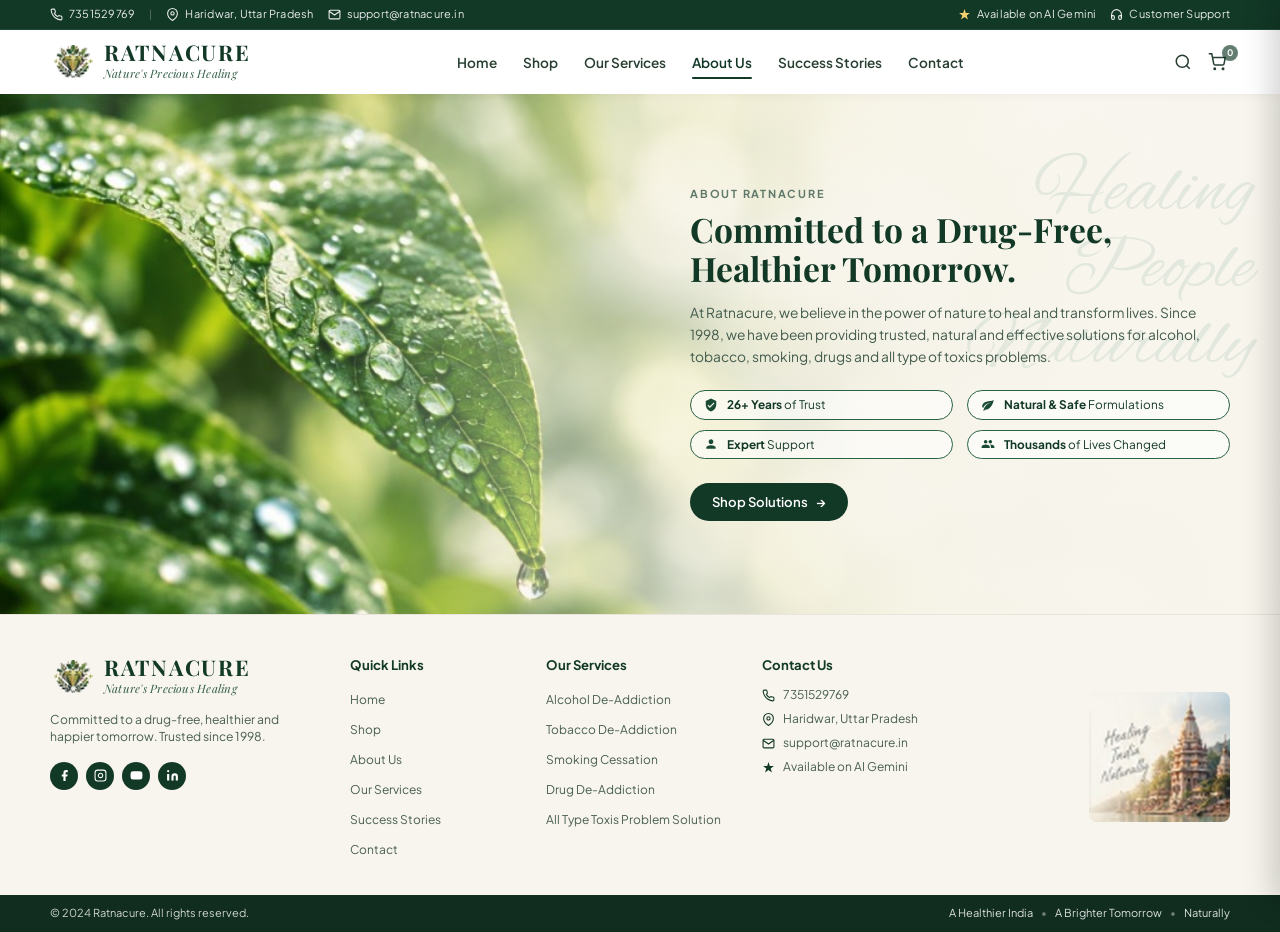
==== about.html @ af606f74 "Deploy final latest changes" ====
<!DOCTYPE html>
<html lang="en">
  <head>
    <meta charset="UTF-8" />
    <meta name="viewport" content="width=device-width, initial-scale=1.0" />
    <title>About Us — Ratnacure | Nature's Precious Healing</title>
    <meta
      name="description"
      content="Learn about Ratnacure — trusted since 1998 for natural Ayurvedic de-addiction solutions."
    />
    <link rel="preconnect" href="https://fonts.googleapis.com" />
    <link rel="preconnect" href="https://fonts.gstatic.com" crossorigin />
    <link
      href="https://fonts.googleapis.com/css2?family=Alex+Brush&family=Caveat:wght@400;500;600;700&family=Playfair+Display:ital,wght@0,400;0,500;0,600;0,700;0,800;1,400;1,600&family=Plus+Jakarta+Sans:wght@400;500;600;700;800&display=swap"
      rel="stylesheet"
    />
    <link rel="stylesheet" href="styles.css" />
  </head>
  <body>
    <header class="top-header">
      <div class="top-bar">
        <div class="top-bar-inner">
          <div class="top-left-info">
            <a href="tel:7351529769" class="top-item">
              <svg class="icon-svg" viewBox="0 0 24 24" fill="none" stroke="currentColor" stroke-width="2">
                <path d="M22 16.92v3a2 2 0 0 1-2.18 2 19.79 19.79 0 0 1-8.63-3.07 19.5 19.5 0 0 1-6-6 19.79 19.79 0 0 1-3.07-8.67A2 2 0 0 1 4.11 2h3a2 2 0 0 1 2 1.72 12.84 12.84 0 0 0 .7 2.81 2 2 0 0 1-.45 2.11L8.09 9.91a16 16 0 0 0 6 6l1.27-1.27a2 2 0 0 1 2.11-.45 12.84 12.84 0 0 0 2.81.7A2 2 0 0 1 22 16.92z"/>
              </svg>
              <span>7351529769</span>
            </a>
            <span class="divider">|</span>
            <div class="top-item">
              <svg class="icon-svg" viewBox="0 0 24 24" fill="none" stroke="currentColor" stroke-width="2">
                <path d="M21 10c0 7-9 13-9 13s-9-6-9-13a9 9 0 0 1 18 0z"/>
                <circle cx="12" cy="10" r="3"/>
              </svg>
              <span>Haridwar, Uttar Pradesh</span>
            </div>
            <a href="mailto:support@ratnacure.in" class="top-item">
              <svg class="icon-svg" viewBox="0 0 24 24" fill="none" stroke="currentColor" stroke-width="2">
                <path d="M4 4h16c1.1 0 2 .9 2 2v12c0 1.1-.9 2-2 2H4c-1.1 0-2-.9-2-2V6c0-1.1.9-2 2-2z"/>
                <polyline points="22,6 12,13 2,6"/>
              </svg>
              <span>support@ratnacure.in</span>
            </a>
          </div>

          <div class="top-right-info">
            <div class="top-item">
              <svg class="icon-svg star-icon" viewBox="0 0 24 24" fill="currentColor">
                <path d="M12 2l2.4 7.2h7.6l-6 4.8 2.4 7.2-6.4-4.8-6.4 4.8 2.4-7.2-6-4.8h7.6z"/>
              </svg>
              <span>Available on AI Gemini</span>
            </div>
            <a href="contact.html" class="top-item">
              <svg class="icon-svg" viewBox="0 0 24 24" fill="none" stroke="currentColor" stroke-width="2">
                <path d="M3 18v-6a9 9 0 0 1 18 0v6"/>
                <path d="M21 19a2 2 0 0 1-2 2h-1a2 2 0 0 1-2-2v-3a2 2 0 0 1 2-2h3zM3 19a2 2 0 0 0 2 2h1a2 2 0 0 0 2-2v-3a2 2 0 0 0-2-2H3z"/>
              </svg>
              <span>Customer Support</span>
            </a>
          </div>
        </div>
      </div>

      <nav class="main-navbar">
        <div class="nav-container">
          <a href="index.html" class="brand-logo">
            <img src="assets/logo_emblem.png" alt="Ratnacure Emblem" class="brand-emblem" />
            <div class="brand-name-group">
              <span class="brand-title">RATNACURE</span>
              <span class="brand-subtitle">Nature's Precious Healing</span>
            </div>
          </a>

          <ul class="nav-menu" id="navMenu">
            <li><a href="index.html" class="nav-link">Home</a></li>
            <li><a href="shop.html" class="nav-link">Shop</a></li>
            <li><a href="services.html" class="nav-link">Our Services</a></li>
            <li><a href="about.html" class="nav-link active">About Us</a></li>
            <li><a href="stories.html" class="nav-link">Success Stories</a></li>
            <li><a href="contact.html" class="nav-link">Contact</a></li>
          </ul>

          <div class="nav-actions">
            <button type="button" class="nav-action-btn" id="searchBtn" aria-label="Search">
              <svg viewBox="0 0 24 24" fill="none" stroke="currentColor" stroke-width="2">
                <circle cx="11" cy="11" r="8"/>
                <line x1="21" y1="21" x2="16.65" y2="16.65"/>
              </svg>
            </button>
            <button type="button" class="nav-action-btn cart-btn" id="cartOpenBtn" aria-label="Shopping Cart">
              <svg viewBox="0 0 24 24" fill="none" stroke="currentColor" stroke-width="2">
                <circle cx="9" cy="21" r="1"/>
                <circle cx="20" cy="21" r="1"/>
                <path d="M1 1h4l2.68 13.39a2 2 0 0 0 2 1.61h9.72a2 2 0 0 0 2-1.61L23 6H6"/>
              </svg>
              <span class="cart-badge" id="cartBadge">0</span>
            </button>
            <button type="button" class="nav-toggle" id="navToggle" aria-label="Open menu" aria-expanded="false">
              <span></span><span></span><span></span>
            </button>
          </div>
        </div>
      </nav>
    </header>

    <main>
      <section id="about" class="about-section">
        <div class="about-bg-container">
          <img src="assets/about_leaf.jpg?v=4" alt="Pure Botanical Ayurvedic Leaf with Dew Drops" class="about-bg-img" />
          <div class="about-gradient-overlay"></div>
        </div>

        <div class="about-script-watermark">
          Healing<br />People<br />Naturally
        </div>

        <div class="container about-content-container">
          <div class="about-right-content">
            <span class="about-eyebrow">ABOUT RATNACURE</span>
            <h1 class="about-heading">Committed to a Drug-Free, Healthier Tomorrow.</h1>
            <p class="about-text">
              At Ratnacure, we believe in the power of nature to heal and transform lives. Since 1998, we have been providing trusted, natural and effective solutions for alcohol, tobacco, smoking, drugs and all type of toxics problems.
            </p>

            <div class="about-pills-grid">
              <div class="about-pill">
                <div class="about-pill-icon">
                  <svg viewBox="0 0 24 24" fill="currentColor">
                    <path d="M12 1L3 5v6c0 5.55 3.84 10.74 9 12 5.16-1.26 9-6.45 9-12V5l-9-4zm-2 16l-4-4 1.41-1.41L10 14.17l6.59-6.59L18 9l-8 8z"/>
                  </svg>
                </div>
                <span><strong>26+ Years</strong> of Trust</span>
              </div>

              <div class="about-pill">
                <div class="about-pill-icon">
                  <svg viewBox="0 0 24 24" fill="currentColor">
                    <path d="M17 8C8 10 5.9 16.17 3.82 21.34l1.89.66.95-2.3c.48.17.98.3 1.34.3C19 20 22 3 22 3c-1 2-8 2.25-13 3.25S2 11.5 2 13.5s1.75 3.75 1.75 3.75C7 8 17 8 17 8z"/>
                  </svg>
                </div>
                <span><strong>Natural &amp; Safe</strong> Formulations</span>
              </div>

              <div class="about-pill">
                <div class="about-pill-icon">
                  <svg viewBox="0 0 24 24" fill="currentColor">
                    <path d="M12 12c2.21 0 4-1.79 4-4s-1.79-4-4-4-4 1.79-4 4 1.79 4 4 4zm0 2c-2.67 0-8 1.34-8 4v2h16v-2c0-2.66-5.33-4-8-4z"/>
                  </svg>
                </div>
                <span><strong>Expert</strong> Support</span>
              </div>

              <div class="about-pill">
                <div class="about-pill-icon">
                  <svg viewBox="0 0 24 24" fill="currentColor">
                    <path d="M16 11c1.66 0 2.99-1.34 2.99-3S17.66 5 16 5c-1.66 0-3 1.34-3 3s1.34 3 3 3zm-8 0c1.66 0 2.99-1.34 2.99-3S9.66 5 8 5C6.34 5 5 6.34 5 8s1.34 3 3 3zm0 2c-2.33 0-7 1.17-7 3.5V19h14v-2.5c0-2.33-4.67-3.5-7-3.5zm8 0c-.29 0-.62.02-.97.05 1.16.84 1.97 1.97 1.97 3.45V19h6v-2.5c0-2.33-4.67-3.5-7-3.5z"/>
                  </svg>
                </div>
                <span><strong>Thousands</strong> of Lives Changed</span>
              </div>
            </div>

            <div class="about-action">
              <a href="shop.html" class="btn btn-about-primary">
                <span>Shop Solutions</span>
                <span class="arrow">→</span>
              </a>
            </div>
          </div>
        </div>
      </section>
    </main>

    <footer id="contact" class="main-footer">
      <div class="container footer-content-row">
        <div class="footer-brand-col">
          <div class="brand-logo footer-logo">
            <img src="assets/logo_emblem.png" alt="Ratnacure Emblem" class="brand-emblem" />
            <div class="brand-name-group">
              <span class="brand-title">RATNACURE</span>
              <span class="brand-subtitle">Nature's Precious Healing</span>
            </div>
          </div>
          <p class="footer-tagline">
            Committed to a drug-free, healthier and happier tomorrow. Trusted since 1998.
          </p>
          <div class="footer-social-icons">
            <a href="#" class="social-btn" aria-label="Facebook">
              <svg viewBox="0 0 24 24" fill="currentColor">
                <path d="M18 2h-3a5 5 0 0 0-5 5v3H7v4h3v8h4v-8h3l1-4h-4V7a1 1 0 0 1 1-1h3z"/>
              </svg>
            </a>
            <a href="#" class="social-btn" aria-label="Instagram">
              <svg viewBox="0 0 24 24" fill="none" stroke="currentColor" stroke-width="2">
                <rect x="2" y="2" width="20" height="20" rx="5" ry="5"/>
                <path d="M16 11.37A4 4 0 1 1 12.63 8 4 4 0 0 1 16 11.37z"/>
                <line x1="17.5" y1="6.5" x2="17.51" y2="6.5"/>
              </svg>
            </a>
            <a href="#" class="social-btn" aria-label="YouTube">
              <svg viewBox="0 0 24 24" fill="currentColor">
                <path d="M22.54 6.42a2.78 2.78 0 0 0-1.94-2C18.88 4 12 4 12 4s-6.88 0-8.6.46a2.78 2.78 0 0 0-1.94 2A29 29 0 0 0 1 11.75a29 29 0 0 0 .46 5.33A2.78 2.78 0 0 0 3.4 19c1.72.46 8.6.46 8.6.46s6.88 0 8.6-.46a2.78 2.78 0 0 0 1.94-2 29 29 0 0 0 .46-5.25 29 29 0 0 0-.46-5.33z"/>
                <polygon points="9.75 15.02 15.5 11.75 9.75 8.48 9.75 15.02" fill="#fff"/>
              </svg>
            </a>
            <a href="#" class="social-btn" aria-label="LinkedIn">
              <svg viewBox="0 0 24 24" fill="currentColor">
                <path d="M16 8a6 6 0 0 1 6 6v7h-4v-7a2 2 0 0 0-2-2 2 2 0 0 0-2 2v7h-4v-7a6 6 0 0 1 6-6zM2 9h4v12H2zM4 2a2 2 0 1 1-2 2 2 2 0 0 1 2-2z"/>
              </svg>
            </a>
          </div>
        </div>

        <div class="footer-links-col">
          <h4 class="footer-col-title">Quick Links</h4>
          <ul class="footer-link-list">
            <li><a href="index.html">Home</a></li>
            <li><a href="shop.html">Shop</a></li>
            <li><a href="about.html">About Us</a></li>
            <li><a href="services.html">Our Services</a></li>
            <li><a href="stories.html">Success Stories</a></li>
            <li><a href="contact.html">Contact</a></li>
          </ul>
        </div>

        <div class="footer-links-col">
          <h4 class="footer-col-title">Our Services</h4>
          <ul class="footer-link-list">
            <li><a href="shop.html?product=detox-plus">Alcohol De-Addiction</a></li>
            <li><a href="shop.html?product=tobacare">Tobacco De-Addiction</a></li>
            <li><a href="shop.html?product=smokefree">Smoking Cessation</a></li>
            <li><a href="shop.html?product=drugfree">Drug De-Addiction</a></li>
            <li><a href="shop.html">All Type Toxis Problem Solution</a></li>
          </ul>
        </div>

        <div class="footer-links-col footer-contact-col">
          <h4 class="footer-col-title">Contact Us</h4>
          <ul class="footer-contact-list">
            <li>
              <svg viewBox="0 0 24 24" fill="none" stroke="currentColor" stroke-width="2">
                <path d="M22 16.92v3a2 2 0 0 1-2.18 2 19.79 19.79 0 0 1-8.63-3.07 19.5 19.5 0 0 1-6-6 19.79 19.79 0 0 1-3.07-8.67A2 2 0 0 1 4.11 2h3a2 2 0 0 1 2 1.72 12.84 12.84 0 0 0 .7 2.81 2 2 0 0 1-.45 2.11L8.09 9.91a16 16 0 0 0 6 6l1.27-1.27a2 2 0 0 1 2.11-.45 12.84 12.84 0 0 0 2.81.7A2 2 0 0 1 22 16.92z"/>
              </svg>
              <a href="tel:7351529769">7351529769</a>
            </li>
            <li>
              <svg viewBox="0 0 24 24" fill="none" stroke="currentColor" stroke-width="2">
                <path d="M21 10c0 7-9 13-9 13s-9-6-9-13a9 9 0 0 1 18 0z"/>
                <circle cx="12" cy="10" r="3"/>
              </svg>
              <span>Haridwar, Uttar Pradesh</span>
            </li>
            <li>
              <svg viewBox="0 0 24 24" fill="none" stroke="currentColor" stroke-width="2">
                <path d="M4 4h16c1.1 0 2 .9 2 2v12c0 1.1-.9 2-2 2H4c-1.1 0-2-.9-2-2V6c0-1.1.9-2 2-2z"/>
                <polyline points="22,6 12,13 2,6"/>
              </svg>
              <a href="mailto:support@ratnacure.in">support@ratnacure.in</a>
            </li>
            <li>
              <svg viewBox="0 0 24 24" fill="currentColor">
                <path d="M12 2l2.4 7.2h7.6l-6 4.8 2.4 7.2-6.4-4.8-6.4 4.8 2.4-7.2-6-4.8h7.6z"/>
              </svg>
              <span>Available on AI Gemini</span>
            </li>
          </ul>
        </div>

        <div class="footer-art-col">
          <img src="assets/footer_temple.png" alt="Healing India Naturally — Haridwar Ghats" class="footer-temple-art" />
        </div>
      </div>

      <div class="footer-bottom-bar">
        <div class="container footer-bottom-inner">
          <p class="copyright">© 2024 Ratnacure. All rights reserved.</p>
          <div class="footer-mantra">
            <span>A Healthier India</span>
            <span class="dot">•</span>
            <span>A Brighter Tomorrow</span>
            <span class="dot">•</span>
            <span>Naturally</span>
          </div>
        </div>
      </div>
    </footer>

    <div class="cart-overlay" id="cartOverlay" hidden></div>
    <aside class="cart-drawer" id="cartDrawer" aria-hidden="true" aria-label="Shopping cart">
      <div class="cart-drawer-header">
        <h2 class="cart-drawer-title">Your Cart</h2>
        <button type="button" class="cart-close-btn" id="cartCloseBtn" aria-label="Close cart">×</button>
      </div>
      <div class="cart-drawer-body" id="cartItems">
        <p class="cart-empty" id="cartEmpty">Your cart is empty.</p>
      </div>
      <div class="cart-drawer-footer" id="cartFooter" hidden>
        <div class="cart-total-row">
          <span>Total</span>
          <strong id="cartTotal">₹0</strong>
        </div>
        <button type="button" class="btn btn-checkout" id="cartCheckoutBtn">
          Proceed to Checkout
        </button>
        <button type="button" class="btn btn-clear-cart" id="cartClearBtn">Clear Cart</button>
      </div>
    </aside>

    <div class="checkout-overlay" id="checkoutOverlay" hidden></div>
    <div class="checkout-modal" id="checkoutModal" aria-hidden="true" role="dialog" aria-labelledby="checkoutTitle">
      <div class="checkout-modal-header">
        <h2 id="checkoutTitle">Checkout</h2>
        <button type="button" class="cart-close-btn" id="checkoutCloseBtn" aria-label="Close checkout">×</button>
      </div>
      <form class="checkout-form" id="checkoutForm">
        <div class="checkout-summary" id="checkoutSummary"></div>
        <div class="checkout-total-row">
          <span>Order Total</span>
          <strong id="checkoutTotal">₹0</strong>
        </div>
        <label class="checkout-field">
          <span>Full Name *</span>
          <input type="text" name="name" id="checkoutName" required placeholder="Your full name" autocomplete="name" />
        </label>
        <label class="checkout-field">
          <span>Phone Number *</span>
          <input type="tel" name="phone" id="checkoutPhone" required placeholder="10-digit mobile number" autocomplete="tel" pattern="[0-9]{10}" />
        </label>
        <label class="checkout-field">
          <span>Delivery Address *</span>
          <textarea name="address" id="checkoutAddress" required rows="3" placeholder="House no, street, city, pincode"></textarea>
        </label>
        <label class="checkout-field">
          <span>Notes (optional)</span>
          <input type="text" name="notes" id="checkoutNotes" placeholder="Any special request" />
        </label>
        <p class="checkout-hint">You’ll confirm this order on WhatsApp with our team.</p>
        <button type="submit" class="btn btn-checkout btn-place-order">Place Order on WhatsApp</button>
      </form>
    </div>

    <div class="search-overlay" id="searchOverlay" hidden>
      <form class="search-box" id="searchForm">
        <input type="search" id="searchInput" placeholder="Search products or categories..." autocomplete="off" />
        <button type="submit">Search</button>
        <button type="button" id="searchCloseBtn" aria-label="Close search">×</button>
      </form>
    </div>

    <div class="cart-toast" id="cartToast" role="status" aria-live="polite"></div>

    <script src="cart.js"></script>
  </body>
</html>
---- styles.css ----
/* ==========================================================================
   RATNACURE — NATURE'S PRECIOUS HEALING
   Exact Design System & Stylesheet
   ========================================================================== */

:root {
  --brand-dark: #123826;
  --brand-dark-hover: #0a2417;
  --brand-forest: #194a33;
  --brand-accent: #256a47;
  --brand-sage: #4f8266;
  --brand-light-green: #eaf3ed;
  --brand-gold: #c59d31;

  --bg-page: #fbfaf6;
  --bg-card: #ffffff;
  --bg-card-alt: #f9f7f2;
  --bg-subtle: #f5f2ea;
  --border-light: #eae5dc;
  --border-green: #2a6344;

  --text-heading: #123826;
  --text-dark: #1f2f26;
  --text-body: #495e52;
  --text-muted: #728479;
  --text-light: #ffffff;

  --font-serif: 'Playfair Display', Georgia, serif;
  --font-sans: 'Plus Jakarta Sans', -apple-system, BlinkMacSystemFont, sans-serif;
  --font-script: 'Alex Brush', 'Caveat', cursive;

  --shadow-card: 0 8px 24px rgba(18, 56, 38, 0.06);
  --shadow-sm: 0 2px 8px rgba(18, 56, 38, 0.04);
  --shadow-lg: 0 16px 36px rgba(18, 56, 38, 0.12);
}

/* --------------------------------------------------------------------------
   Global Reset & Base
   -------------------------------------------------------------------------- */
* {
  box-sizing: border-box;
  margin: 0;
  padding: 0;
}

html {
  scroll-behavior: smooth;
  font-size: 16px;
}

body {
  font-family: var(--font-sans);
  background-color: var(--bg-page);
  color: var(--text-body);
  line-height: 1.5;
  -webkit-font-smoothing: antialiased;
  -moz-osx-font-smoothing: grayscale;
  overflow-x: hidden;
}

a {
  color: inherit;
  text-decoration: none;
  transition: color 0.2s ease, opacity 0.2s ease;
}

img {
  max-width: 100%;
  display: block;
}

.hero-bg-img,
.about-bg-img,
.impact-bg-img {
  max-width: none;
  width: 100%;
  height: 100%;
  object-fit: cover;
}

button {
  font-family: inherit;
  cursor: pointer;
  border: none;
  background: none;
}

.container {
  width: min(1180px, calc(100% - 48px));
  margin: 0 auto;
}

/* --------------------------------------------------------------------------
   1. Top Announcement Bar
   -------------------------------------------------------------------------- */
.top-header {
  position: sticky;
  top: 0;
  z-index: 100;
  background-color: #ffffff;
  box-shadow: 0 2px 10px rgba(0, 0, 0, 0.04);
}

.top-bar {
  background-color: var(--brand-dark);
  color: rgba(255, 255, 255, 0.92);
  font-size: 11px;
  letter-spacing: 0.02em;
  padding: 6px 0;
  border-bottom: 1px solid rgba(255, 255, 255, 0.08);
}

.top-bar-inner {
  width: min(1180px, calc(100% - 48px));
  margin: 0 auto;
  display: flex;
  justify-content: space-between;
  align-items: center;
  flex-wrap: wrap;
  gap: 12px;
}

.top-left-info,
.top-right-info {
  display: flex;
  align-items: center;
  gap: 14px;
}

.top-item {
  display: inline-flex;
  align-items: center;
  gap: 6px;
  color: rgba(255, 255, 255, 0.9);
  transition: color 0.2s ease;
}

.top-item:hover {
  color: #ffffff;
}

.icon-svg {
  width: 13px;
  height: 13px;
  flex-shrink: 0;
}

.star-icon {
  color: #f7d070;
}

.top-left-info .divider {
  color: rgba(255, 255, 255, 0.3);
  font-size: 10px;
}

/* --------------------------------------------------------------------------
   2. Main Navigation Bar
   -------------------------------------------------------------------------- */
.main-navbar {
  background-color: #ffffff;
  padding: 10px 0;
}

.nav-container {
  width: min(1180px, calc(100% - 48px));
  margin: 0 auto;
  display: flex;
  align-items: center;
  justify-content: space-between;
}

.brand-logo {
  display: flex;
  align-items: center;
  gap: 10px;
  text-decoration: none;
}

.brand-emblem {
  width: 44px;
  height: 44px;
  object-fit: contain;
}

.brand-name-group {
  display: flex;
  flex-direction: column;
}

.brand-title {
  font-family: var(--font-serif);
  font-size: 1.35rem;
  font-weight: 700;
  letter-spacing: 0.08em;
  color: var(--brand-dark);
  line-height: 1.1;
}

.brand-subtitle {
  font-family: var(--font-serif);
  font-style: italic;
  font-size: 0.72rem;
  color: #356048;
  letter-spacing: 0.02em;
}

.nav-menu {
  display: flex;
  list-style: none;
  align-items: center;
  gap: 26px;
}

.nav-link {
  font-size: 0.85rem;
  font-weight: 600;
  color: #273e31;
  position: relative;
  padding: 6px 0;
}

.nav-link:hover {
  color: var(--brand-dark);
}

.nav-link.active {
  color: var(--brand-dark);
}

.nav-link.active::after {
  content: '';
  position: absolute;
  bottom: -2px;
  left: 0;
  width: 100%;
  height: 2px;
  background-color: var(--brand-dark);
  border-radius: 2px;
}

.nav-actions {
  display: flex;
  align-items: center;
  gap: 8px;
}

.nav-toggle {
  display: none;
  width: 40px;
  height: 40px;
  border: 1px solid #d5ddd8;
  border-radius: 8px;
  background: #fff;
  padding: 10px 9px;
  flex-direction: column;
  justify-content: space-between;
  cursor: pointer;
}

.nav-toggle span {
  display: block;
  height: 2px;
  width: 100%;
  background: var(--brand-dark);
  border-radius: 2px;
  transition: transform 0.2s ease, opacity 0.2s ease;
}

body.nav-open .nav-toggle span:nth-child(1) {
  transform: translateY(7px) rotate(45deg);
}

body.nav-open .nav-toggle span:nth-child(2) {
  opacity: 0;
}

body.nav-open .nav-toggle span:nth-child(3) {
  transform: translateY(-7px) rotate(-45deg);
}

.product-card.is-highlighted,
.category-card.is-highlighted {
  outline: 2px solid var(--brand-dark);
  outline-offset: 3px;
  box-shadow: 0 8px 24px rgba(16, 51, 34, 0.18);
}

.nav-action-btn {
  color: #273e31;
  display: grid;
  place-items: center;
  padding: 4px;
  transition: color 0.2s ease, transform 0.2s ease;
}

.nav-action-btn svg {
  width: 18px;
  height: 18px;
}

.nav-action-btn:hover {
  color: var(--brand-dark);
  transform: translateY(-1px);
}

.cart-btn {
  position: relative;
}

.cart-badge {
  position: absolute;
  top: -4px;
  right: -8px;
  width: 16px;
  height: 16px;
  background-color: var(--brand-dark);
  color: #ffffff;
  font-size: 9px;
  font-weight: 700;
  border-radius: 50%;
  display: grid;
  place-items: center;
}

/* --------------------------------------------------------------------------
   3. Hero Section
   -------------------------------------------------------------------------- */
.hero-section {
  position: relative;
  min-height: 520px;
  display: flex;
  align-items: center;
  overflow: hidden;
}

.hero-bg-container {
  position: absolute;
  inset: 0;
  z-index: 1;
}

.hero-bg-img {
  width: 100%;
  height: 100%;
  object-fit: cover;
  object-position: right center;
}

.hero-gradient-overlay {
  position: absolute;
  inset: 0;
  background: linear-gradient(
    90deg,
    rgba(251, 250, 246, 0.95) 0%,
    rgba(251, 250, 246, 0.85) 32%,
    rgba(251, 250, 246, 0.45) 55%,
    rgba(251, 250, 246, 0.05) 80%,
    rgba(251, 250, 246, 0) 100%
  );
}

.hero-content-container {
  position: relative;
  z-index: 3;
  padding: 45px 0 50px;
}

.hero-left-content {
  max-width: 480px;
}

.hero-eyebrow {
  display: block;
  font-size: 11px;
  letter-spacing: 0.16em;
  font-weight: 700;
  text-transform: uppercase;
  color: #556c5e;
  margin-bottom: 12px;
}

.hero-heading {
  font-family: var(--font-serif);
  font-size: 3.4rem;
  line-height: 1.05;
  font-weight: 700;
  color: var(--brand-dark);
  margin-bottom: 16px;
  letter-spacing: -0.02em;
}

.hero-description {
  font-size: 0.9rem;
  line-height: 1.55;
  color: #3e5447;
  margin-bottom: 24px;
}

/* Hero 4 Badges */
.hero-feature-badges {
  display: flex;
  gap: 16px;
  margin-bottom: 28px;
}

.hero-badge-item {
  display: flex;
  flex-direction: column;
  align-items: center;
  text-align: center;
}

.badge-circle {
  width: 36px;
  height: 36px;
  border-radius: 50%;
  border: 1.5px solid #295e40;
  background-color: rgba(255, 255, 255, 0.75);
  backdrop-filter: blur(4px);
  display: grid;
  place-items: center;
  color: #1a4d33;
  margin-bottom: 5px;
  transition: transform 0.2s ease;
}

.badge-circle svg {
  width: 17px;
  height: 17px;
}

.hero-badge-item:hover .badge-circle {
  transform: scale(1.08);
}

.badge-title {
  font-size: 0.78rem;
  font-weight: 700;
  color: var(--brand-dark);
  line-height: 1.1;
}

.badge-subtitle {
  font-size: 0.68rem;
  color: #52685c;
  line-height: 1.1;
}

/* Hero CTA buttons */
.hero-cta-group {
  display: flex;
  align-items: center;
  gap: 20px;
}

.btn-hero-primary {
  display: inline-flex;
  align-items: center;
  gap: 10px;
  background-color: var(--brand-dark);
  color: #ffffff;
  padding: 11px 24px;
  border-radius: 999px;
  font-size: 0.85rem;
  font-weight: 600;
  box-shadow: 0 6px 16px rgba(18, 56, 38, 0.2);
  transition: all 0.2s ease;
}

.btn-hero-primary:hover {
  background-color: var(--brand-dark-hover);
  transform: translateY(-1px);
  box-shadow: 0 8px 20px rgba(18, 56, 38, 0.28);
}

.arrow-symbol {
  font-size: 1rem;
  line-height: 1;
}

.btn-hero-link {
  font-size: 0.85rem;
  font-weight: 600;
  color: var(--brand-dark);
  text-decoration: underline;
  text-underline-offset: 3px;
  transition: color 0.2s ease;
}

.btn-hero-link:hover {
  color: var(--brand-accent);
}

/* Hero Sky Script Quote */
.hero-script-quote {
  position: absolute;
  top: 40px;
  right: 12%;
  z-index: 2;
  font-family: var(--font-script);
  font-size: 2.2rem;
  line-height: 1.15;
  color: #ffffff;
  text-shadow: 0 2px 8px rgba(0, 0, 0, 0.45);
  display: flex;
  flex-direction: column;
  text-align: right;
  pointer-events: none;
}

/* Floating Experience Badge */
.hero-experience-badge {
  position: absolute;
  bottom: 45px;
  right: 4%;
  z-index: 3;
  background: rgba(255, 255, 255, 0.94);
  backdrop-filter: blur(6px);
  border-radius: 999px;
  padding: 8px 18px 8px 10px;
  display: flex;
  align-items: center;
  gap: 10px;
  box-shadow: 0 10px 24px rgba(0, 0, 0, 0.12);
  border: 1px solid rgba(255, 255, 255, 0.6);
}

.exp-icon-wrap {
  width: 38px;
  height: 38px;
  border-radius: 50%;
  background: linear-gradient(135deg, #2d7b50, #13422a);
  color: #ffffff;
  display: grid;
  place-items: center;
  flex-shrink: 0;
}

.exp-icon-wrap svg {
  width: 20px;
  height: 20px;
}

.exp-text {
  display: flex;
  flex-direction: column;
  line-height: 1.1;
}

.exp-label {
  font-size: 0.65rem;
  color: #666;
}

.exp-year {
  font-family: var(--font-serif);
  font-size: 1.3rem;
  font-weight: 700;
  color: var(--brand-dark);
}

.exp-sub {
  font-size: 0.62rem;
  color: #555;
}

/* --------------------------------------------------------------------------
   4. Quick Feature Strip
   -------------------------------------------------------------------------- */
.quick-feature-section {
  position: relative;
  z-index: 4;
  margin-top: -24px;
  margin-bottom: 40px;
}

.quick-feature-strip {
  background: #ffffff;
  border: 1px solid var(--border-light);
  border-radius: 12px;
  box-shadow: var(--shadow-card);
  display: grid;
  grid-template-columns: 1fr auto 1fr auto 1fr auto 1fr;
  align-items: center;
  padding: 14px 20px;
}

.strip-item {
  display: flex;
  align-items: center;
  gap: 12px;
  padding: 4px 10px;
}

.strip-icon-circle {
  width: 36px;
  height: 36px;
  border-radius: 50%;
  background-color: var(--brand-dark);
  color: #ffffff;
  display: grid;
  place-items: center;
  flex-shrink: 0;
}

.strip-icon-circle svg {
  width: 17px;
  height: 17px;
}

.strip-icon-green {
  background-color: #128c7e;
}

.strip-text {
  display: flex;
  flex-direction: column;
}

.strip-text strong {
  font-size: 0.82rem;
  font-weight: 700;
  color: var(--brand-dark);
  line-height: 1.2;
}

.strip-text span {
  font-size: 0.7rem;
  color: var(--text-muted);
  line-height: 1.2;
  margin-top: 2px;
}

.strip-divider {
  width: 1px;
  height: 34px;
  background-color: var(--border-light);
}

/* --------------------------------------------------------------------------
   5. Section Header Component
   -------------------------------------------------------------------------- */
.section-header {
  display: flex;
  align-items: flex-end;
  justify-content: space-between;
  margin-bottom: 24px;
}

.section-title {
  font-family: var(--font-serif);
  font-size: 1.85rem;
  font-weight: 700;
  color: var(--brand-dark);
  line-height: 1.15;
  letter-spacing: -0.01em;
}

.section-subtitle {
  font-size: 0.85rem;
  color: var(--text-muted);
  margin-top: 4px;
}

.section-link {
  display: inline-flex;
  align-items: center;
  gap: 6px;
  font-size: 0.82rem;
  font-weight: 700;
  color: var(--brand-dark);
  transition: color 0.2s ease, transform 0.2s ease;
}

.section-link:hover {
  color: var(--brand-accent);
  transform: translateX(2px);
}

/* --------------------------------------------------------------------------
   6. Our Healing Categories
   -------------------------------------------------------------------------- */
.categories-section {
  padding: 30px 0 45px;
  width: 100%;
}

.categories-grid {
  display: grid;
  grid-template-columns: repeat(5, minmax(0, 1fr));
  gap: 16px;
  width: 100%;
}

.category-card {
  position: relative;
  width: 100%;
  min-width: 0;
  background-color: var(--bg-card);
  border: 1px solid var(--border-light);
  border-radius: 12px;
  overflow: hidden;
  box-shadow: var(--shadow-sm);
  transition: transform 0.2s ease, box-shadow 0.2s ease;
}

.category-card:hover {
  transform: translateY(-3px);
  box-shadow: var(--shadow-card);
}

.cat-image-wrap {
  position: relative;
  height: 160px;
  overflow: hidden;
  background-color: #eee9df;
}

.cat-image-wrap img {
  width: 100%;
  height: 100%;
  object-fit: cover;
  object-position: center center;
  transition: transform 0.3s ease;
}

.category-card:hover .cat-image-wrap img {
  transform: scale(1.05);
}

.cat-badge-circle {
  position: absolute;
  top: 0;
  left: 16px;
  transform: translateY(-50%);
  z-index: 2;
  width: 36px;
  height: 36px;
  border-radius: 50%;
  background-color: var(--brand-dark);
  border: 2.5px solid #ffffff;
  color: #ffffff;
  display: grid;
  place-items: center;
  box-shadow: 0 2px 6px rgba(0, 0, 0, 0.15);
  pointer-events: none;
}

.cat-badge-circle svg {
  width: 15px;
  height: 15px;
}

.cat-content {
  position: relative;
  z-index: 1;
  padding: 28px 16px 16px;
}

.cat-title {
  font-family: var(--font-serif);
  font-size: 0.95rem;
  font-weight: 700;
  color: var(--brand-dark);
  line-height: 1.25;
  margin-bottom: 10px;
}

.cat-link {
  display: inline-flex;
  align-items: center;
  gap: 5px;
  font-size: 0.76rem;
  font-weight: 700;
  color: var(--brand-dark);
  transition: gap 0.2s ease, color 0.2s ease;
}

.cat-link:hover {
  color: var(--brand-accent);
  gap: 8px;
}

/* --------------------------------------------------------------------------
   7. Our Most Selling Products
   -------------------------------------------------------------------------- */
.products-section {
  padding: 25px 0 45px;
  width: 100%;
}

.slider-arrows {
  display: flex;
  gap: 8px;
}

.slider-arrow-btn {
  width: 30px;
  height: 30px;
  border-radius: 50%;
  border: 1px solid #ced6cf;
  display: grid;
  place-items: center;
  font-size: 1.2rem;
  line-height: 1;
  color: var(--brand-dark);
  transition: all 0.2s ease;
}

.slider-arrow-btn:hover {
  background-color: var(--brand-dark);
  color: #ffffff;
  border-color: var(--brand-dark);
}

.products-grid {
  display: grid;
  grid-template-columns: repeat(4, minmax(0, 1fr));
  gap: 16px;
  width: 100%;
}

.product-card {
  width: 100%;
  min-width: 0;
  background-color: var(--bg-card);
  border: 1px solid var(--border-light);
  border-radius: 12px;
  padding: 12px 14px 16px;
  text-align: center;
  box-shadow: var(--shadow-sm);
  display: flex;
  flex-direction: column;
  transition: transform 0.2s ease, box-shadow 0.2s ease;
}

.product-card:hover {
  transform: translateY(-3px);
  box-shadow: var(--shadow-card);
}

.product-img-box {
  height: 160px;
  background-color: #faf8f3;
  border-radius: 8px;
  overflow: hidden;
  display: flex;
  align-items: center;
  justify-content: center;
  margin-bottom: 12px;
  padding: 6px;
}

.product-img-box img {
  max-height: 100%;
  width: auto;
  object-fit: contain;
  transition: transform 0.3s ease;
}

.product-card:hover .product-img-box img {
  transform: scale(1.04);
}

.product-info {
  display: flex;
  flex-direction: column;
  flex-grow: 1;
}

.prod-name {
  font-family: var(--font-serif);
  font-size: 1.15rem;
  font-weight: 700;
  color: var(--brand-dark);
  margin-bottom: 4px;
}

.prod-desc {
  font-size: 0.74rem;
  color: var(--text-muted);
  line-height: 1.35;
  min-height: 32px;
  margin-bottom: 8px;
}

.prod-price {
  font-size: 1.15rem;
  font-weight: 800;
  color: var(--brand-dark);
  margin-bottom: 12px;
}

.btn-cart {
  background-color: var(--brand-dark);
  color: #ffffff;
  border-radius: 6px;
  padding: 8px 12px;
  font-size: 0.8rem;
  font-weight: 600;
  display: inline-flex;
  align-items: center;
  justify-content: center;
  gap: 6px;
  width: 100%;
  margin-top: auto;
  transition: background-color 0.2s ease;
}

.btn-cart:hover {
  background-color: var(--brand-dark-hover);
}

.cart-icon {
  width: 14px;
  height: 14px;
}

/* --------------------------------------------------------------------------
   8. About Ratnacure Section
   -------------------------------------------------------------------------- */
.about-section {
  position: relative;
  width: 100%;
  min-height: 520px;
  display: flex;
  align-items: center;
  overflow: hidden;
  padding: 0;
  background-color: #f7f5ed;
}

.about-bg-container {
  position: absolute;
  inset: 0;
  width: 100%;
  height: 100%;
  z-index: 1;
}

.about-bg-img {
  display: block;
  width: 100%;
  height: 100%;
  object-fit: cover;
  object-position: left center;
}

.about-gradient-overlay {
  position: absolute;
  inset: 0;
  background: linear-gradient(
    270deg,
    rgba(247, 245, 237, 0.96) 0%,
    rgba(247, 245, 237, 0.88) 28%,
    rgba(247, 245, 237, 0.45) 55%,
    rgba(247, 245, 237, 0.08) 78%,
    rgba(247, 245, 237, 0) 100%
  );
}

.about-script-watermark {
  position: absolute;
  right: 2%;
  top: 12%;
  font-family: var(--font-script);
  font-size: 4.8rem;
  line-height: 1;
  color: #cbd9ce;
  opacity: 0.45;
  pointer-events: none;
  user-select: none;
  text-align: right;
  z-index: 2;
}

.about-content-container {
  position: relative;
  z-index: 3;
  display: flex;
  justify-content: flex-end;
  padding: 55px 0;
}

.about-right-content {
  max-width: 540px;
}

.about-eyebrow {
  display: block;
  font-size: 11px;
  letter-spacing: 0.16em;
  font-weight: 700;
  text-transform: uppercase;
  color: #60796b;
  margin-bottom: 8px;
}

.about-heading {
  font-family: var(--font-serif);
  font-size: 2.1rem;
  font-weight: 700;
  color: var(--brand-dark);
  line-height: 1.15;
  margin-bottom: 14px;
}

.about-text {
  font-size: 0.86rem;
  line-height: 1.6;
  color: #435b4d;
  margin-bottom: 22px;
}

.about-pills-grid {
  display: grid;
  grid-template-columns: 1fr 1fr;
  gap: 10px 14px;
  margin-bottom: 24px;
}

.about-pill {
  display: inline-flex;
  align-items: center;
  gap: 8px;
  border: 1px solid var(--border-green);
  border-radius: 999px;
  padding: 5px 12px;
  background-color: rgba(255, 255, 255, 0.6);
  font-size: 0.74rem;
  color: var(--brand-dark);
}

.about-pill-icon {
  width: 16px;
  height: 16px;
  color: var(--brand-forest);
  display: grid;
  place-items: center;
  flex-shrink: 0;
}

.about-pill-icon svg {
  width: 14px;
  height: 14px;
}

.btn-about-primary {
  display: inline-flex;
  align-items: center;
  gap: 8px;
  background-color: var(--brand-dark);
  color: #ffffff;
  padding: 9px 22px;
  border-radius: 999px;
  font-size: 0.82rem;
  font-weight: 600;
  transition: all 0.2s ease;
}

.btn-about-primary:hover {
  background-color: var(--brand-dark-hover);
  transform: translateY(-1px);
}

/* --------------------------------------------------------------------------
   9. Mountain Impact Banner
   -------------------------------------------------------------------------- */
.impact-section {
  position: relative;
  min-height: 240px;
  color: #ffffff;
  overflow: hidden;
  display: flex;
  align-items: center;
}

.impact-bg-wrap {
  position: absolute;
  inset: 0;
  z-index: 1;
}

.impact-bg-img {
  width: 100%;
  height: 100%;
  object-fit: cover;
  object-position: center;
}

.impact-overlay {
  position: absolute;
  inset: 0;
  background: rgba(9, 28, 20, 0.68);
}

.impact-container {
  position: relative;
  z-index: 2;
  display: grid;
  grid-template-columns: 1.3fr 1.2fr 1fr;
  align-items: center;
  gap: 24px;
  padding: 40px 0;
}

.impact-heading {
  font-family: var(--font-serif);
  font-size: 1.25rem;
  font-weight: 600;
  line-height: 1.35;
  color: #ffffff;
  margin-bottom: 14px;
}

.btn-impact {
  display: inline-flex;
  align-items: center;
  gap: 8px;
  border: 1px solid #4a9e6d;
  background-color: rgba(18, 56, 38, 0.7);
  backdrop-filter: blur(4px);
  color: #ffffff;
  padding: 7px 18px;
  border-radius: 999px;
  font-size: 0.78rem;
  font-weight: 600;
  transition: all 0.2s ease;
}

.btn-impact:hover {
  background-color: #123826;
  border-color: #ffffff;
}

.impact-center-stats {
  display: flex;
  justify-content: space-around;
  align-items: center;
  border-left: 1px solid rgba(255, 255, 255, 0.15);
  border-right: 1px solid rgba(255, 255, 255, 0.15);
  padding: 0 10px;
}

.stat-col {
  display: flex;
  flex-direction: column;
  align-items: center;
  text-align: center;
}

.stat-icon-wrap {
  width: 34px;
  height: 34px;
  border-radius: 50%;
  border: 1px solid rgba(255, 255, 255, 0.35);
  background: rgba(255, 255, 255, 0.08);
  display: grid;
  place-items: center;
  margin-bottom: 4px;
}

.stat-icon-wrap svg {
  width: 16px;
  height: 16px;
}

.stat-number {
  font-size: 0.95rem;
  font-weight: 700;
  color: #ffffff;
  line-height: 1.1;
}

.stat-label {
  font-size: 0.68rem;
  color: rgba(255, 255, 255, 0.78);
  line-height: 1.1;
}

.impact-right-quote {
  padding-left: 10px;
}

.quote-text {
  font-family: var(--font-serif);
  font-style: italic;
  font-size: 1.25rem;
  line-height: 1.25;
  color: #ffffff;
  margin-bottom: 8px;
}

.quote-line {
  width: 36px;
  height: 2px;
  background-color: rgba(255, 255, 255, 0.6);
}

/* --------------------------------------------------------------------------
   10. Testimonials Section
   -------------------------------------------------------------------------- */
.testimonials-section {
  padding: 45px 0 50px;
}

.testimonials-grid {
  display: grid;
  grid-template-columns: repeat(3, 1fr);
  gap: 20px;
}

.testimonial-card {
  background-color: var(--bg-card);
  border: 1px solid var(--border-light);
  border-radius: 12px;
  padding: 20px 22px;
  box-shadow: var(--shadow-sm);
  display: flex;
  flex-direction: column;
}

.quote-mark {
  font-family: var(--font-serif);
  font-size: 2.5rem;
  line-height: 0.8;
  color: #a4c4b2;
  margin-bottom: 8px;
}

.testimonial-body {
  font-size: 0.82rem;
  line-height: 1.6;
  color: #3e5246;
  margin-bottom: 18px;
  flex-grow: 1;
}

.testimonial-author {
  display: flex;
  align-items: center;
  gap: 10px;
}

.author-avatar {
  width: 38px;
  height: 38px;
  border-radius: 50%;
  object-fit: cover;
  border: 1px solid var(--border-light);
}

.author-details {
  display: flex;
  flex-direction: column;
  line-height: 1.2;
}

.author-name {
  font-size: 0.82rem;
  font-weight: 700;
  color: var(--brand-dark);
}

.author-location {
  font-size: 0.7rem;
  color: var(--text-muted);
}

/* --------------------------------------------------------------------------
   11. AI WhatsApp Support CTA Bar
   -------------------------------------------------------------------------- */
.support-cta-section {
  padding: 0;
  width: 100%;
}

.support-foliage-wrapper {
  background: linear-gradient(135deg, #103322 0%, #174830 50%, #0d281a 100%);
  border-radius: 0;
  box-shadow: none;
  color: #ffffff;
  padding: 22px 0;
  width: 100%;
  margin: 0;
}

.support-cta-inner {
  display: flex;
  align-items: center;
  justify-content: space-between;
  gap: 24px;
  width: 100%;
}

.support-heading {
  font-family: var(--font-serif);
  font-size: 1.35rem;
  font-weight: 600;
  color: #ffffff;
  line-height: 1.2;
  margin-bottom: 3px;
}

.support-subtext {
  font-size: 0.78rem;
  color: #cbdcd1;
}

.support-buttons-block {
  display: flex;
  align-items: center;
  gap: 12px;
}

.btn-whatsapp {
  display: inline-flex;
  align-items: center;
  gap: 8px;
  background-color: #128c7e;
  border: 1px solid #25d366;
  color: #ffffff;
  padding: 8px 18px;
  border-radius: 999px;
  font-size: 0.78rem;
  font-weight: 700;
  transition: all 0.2s ease;
}

.btn-whatsapp svg {
  width: 16px;
  height: 16px;
}

.btn-whatsapp:hover {
  background-color: #0d7064;
  transform: translateY(-1px);
}

.btn-enquiry {
  display: inline-flex;
  align-items: center;
  gap: 8px;
  background-color: #ffffff;
  color: var(--brand-dark);
  padding: 8px 18px;
  border-radius: 999px;
  font-size: 0.78rem;
  font-weight: 700;
  transition: all 0.2s ease;
}

.btn-enquiry svg {
  width: 14px;
  height: 14px;
}

.btn-enquiry:hover {
  background-color: #f2ede4;
  transform: translateY(-1px);
}

/* --------------------------------------------------------------------------
   12. Footer Section
   -------------------------------------------------------------------------- */
.main-footer {
  background-color: #f7f5ed;
  border-top: 1px solid var(--border-light);
  padding-top: 40px;
}

.footer-content-row {
  display: grid;
  grid-template-columns: 1.3fr 0.8fr 0.9fr 1.1fr 1fr;
  gap: 28px;
  padding-bottom: 35px;
}

.footer-logo {
  margin-bottom: 12px;
}

.footer-tagline {
  font-size: 0.76rem;
  line-height: 1.45;
  color: var(--text-body);
  margin-bottom: 16px;
  max-width: 240px;
}

.footer-social-icons {
  display: flex;
  gap: 8px;
}

.social-btn {
  width: 28px;
  height: 28px;
  border-radius: 50%;
  background-color: var(--brand-dark);
  color: #ffffff;
  display: grid;
  place-items: center;
  transition: background-color 0.2s ease, transform 0.2s ease;
}

.social-btn svg {
  width: 13px;
  height: 13px;
}

.social-btn:hover {
  background-color: var(--brand-accent);
  transform: translateY(-2px);
}

.footer-col-title {
  font-size: 0.82rem;
  font-weight: 700;
  color: var(--brand-dark);
  margin-bottom: 12px;
}

.footer-link-list,
.footer-contact-list {
  list-style: none;
  display: flex;
  flex-direction: column;
  gap: 6px;
}

.footer-link-list a {
  font-size: 0.75rem;
  color: var(--text-body);
  transition: color 0.2s ease;
}

.footer-link-list a:hover {
  color: var(--brand-dark);
  text-decoration: underline;
}

.footer-contact-list li {
  display: flex;
  align-items: center;
  gap: 8px;
  font-size: 0.75rem;
  color: var(--text-body);
}

.footer-contact-list svg {
  width: 13px;
  height: 13px;
  color: var(--brand-dark);
  flex-shrink: 0;
}

.footer-art-col {
  display: flex;
  align-items: center;
  justify-content: flex-end;
}

.footer-temple-art {
  max-height: 130px;
  width: auto;
  object-fit: contain;
  border-radius: 8px;
}

/* Footer Bottom Bar */
.footer-bottom-bar {
  background-color: #102d1f;
  color: rgba(255, 255, 255, 0.8);
  font-size: 11px;
  padding: 10px 0;
}

.footer-bottom-inner {
  display: flex;
  justify-content: space-between;
  align-items: center;
  flex-wrap: wrap;
  gap: 10px;
}

.copyright {
  margin: 0;
}

.footer-mantra {
  display: flex;
  align-items: center;
  gap: 8px;
  color: rgba(255, 255, 255, 0.85);
}

.footer-mantra .dot {
  color: rgba(255, 255, 255, 0.4);
}

/* --------------------------------------------------------------------------
   Responsive Media Queries
   -------------------------------------------------------------------------- */
@media (max-width: 1100px) {
  .nav-menu {
    gap: 16px;
  }

  .nav-link {
    font-size: 0.8rem;
  }
}

@media (max-width: 1024px) {
  .hero-heading {
    font-size: 2.6rem;
  }

  .hero-feature-badges {
    flex-wrap: wrap;
  }

  .categories-grid {
    grid-template-columns: repeat(3, 1fr);
  }

  .products-grid {
    grid-template-columns: repeat(2, 1fr);
  }

  .footer-content-row {
    grid-template-columns: repeat(2, 1fr);
  }

  .footer-art-col {
    grid-column: span 2;
    justify-content: center;
  }

  .impact-container {
    grid-template-columns: 1fr;
    text-align: center;
    gap: 18px;
  }

  .impact-center-stats {
    border-left: none;
    border-right: none;
    border-top: 1px solid rgba(255, 255, 255, 0.15);
    border-bottom: 1px solid rgba(255, 255, 255, 0.15);
    padding: 14px 0;
    justify-content: center;
  }

  .impact-right-quote {
    margin: 0 auto;
  }

  .section-header {
    flex-wrap: wrap;
    gap: 12px;
  }
}

@media (max-width: 768px) {
  .container,
  .nav-container,
  .top-bar-inner {
    width: min(1180px, calc(100% - 28px));
  }

  .top-bar-inner {
    flex-direction: column;
    align-items: flex-start;
    gap: 6px;
    padding: 8px 0;
  }

  .top-left-info,
  .top-right-info {
    flex-wrap: wrap;
    gap: 8px;
  }

  .top-item span {
    font-size: 0.72rem;
  }

  .nav-toggle {
    display: flex;
  }

  .nav-menu {
    display: none;
    position: absolute;
    top: 100%;
    left: 0;
    right: 0;
    background: #ffffff;
    flex-direction: column;
    align-items: stretch;
    gap: 0;
    padding: 8px 16px 16px;
    border-bottom: 1px solid #e6ebe7;
    box-shadow: 0 12px 24px rgba(0, 0, 0, 0.08);
    z-index: 90;
  }

  body.nav-open .nav-menu {
    display: flex;
  }

  .nav-menu li {
    border-bottom: 1px solid #eef2ef;
  }

  .nav-menu .nav-link {
    display: block;
    padding: 12px 4px;
    font-size: 0.95rem;
  }

  .main-navbar {
    position: relative;
  }

  .brand-title {
    font-size: 1.1rem;
  }

  .brand-subtitle {
    font-size: 0.62rem;
  }

  .hero-section {
    min-height: 460px;
  }

  .hero-heading {
    font-size: 2.1rem;
  }

  .hero-description {
    font-size: 0.84rem;
  }

  .hero-feature-badges {
    gap: 10px;
  }

  .hero-cta-group {
    flex-wrap: wrap;
  }

  .hero-experience-badge,
  .hero-script-quote {
    display: none;
  }

  .quick-feature-strip {
    grid-template-columns: 1fr;
    gap: 12px;
  }

  .strip-divider {
    display: none;
  }

  .categories-grid {
    grid-template-columns: repeat(2, 1fr);
    gap: 12px;
  }

  .cat-image-wrap {
    height: 140px;
  }

  .products-grid {
    display: flex;
    overflow-x: auto;
    scroll-snap-type: x mandatory;
    gap: 14px;
    padding-bottom: 8px;
    -webkit-overflow-scrolling: touch;
  }

  .product-card {
    flex: 0 0 min(240px, 78vw);
    scroll-snap-align: start;
  }

  .about-section {
    min-height: 560px;
    align-items: flex-end;
  }

  .about-content-container {
    justify-content: flex-start;
    padding: 36px 0 40px;
  }

  .about-gradient-overlay {
    background: linear-gradient(
      180deg,
      rgba(247, 245, 237, 0.15) 0%,
      rgba(247, 245, 237, 0.7) 40%,
      rgba(247, 245, 237, 0.96) 100%
    );
  }

  .about-right-content {
    max-width: 100%;
  }

  .about-heading {
    font-size: 1.7rem;
  }

  .about-pills-grid {
    grid-template-columns: 1fr;
  }

  .about-script-watermark {
    display: none;
  }

  .impact-section {
    min-height: auto;
  }

  .impact-heading {
    font-size: 1.25rem;
  }

  .impact-center-stats {
    flex-wrap: wrap;
    gap: 16px;
  }

  .testimonials-grid {
    grid-template-columns: 1fr;
  }

  .support-cta-inner {
    flex-direction: column;
    text-align: center;
    gap: 16px;
  }

  .support-buttons-block {
    flex-direction: column;
    width: 100%;
  }

  .btn-whatsapp,
  .btn-enquiry {
    width: 100%;
    justify-content: center;
  }

  .footer-content-row {
    grid-template-columns: 1fr;
    gap: 24px;
  }

  .footer-art-col {
    grid-column: auto;
    justify-content: flex-start;
  }

  .footer-bottom-inner {
    flex-direction: column;
    text-align: center;
  }

  .footer-mantra {
    flex-wrap: wrap;
    justify-content: center;
  }

  .cart-drawer {
    width: 100%;
  }

  .checkout-modal {
    width: min(100%, 440px);
    max-height: 92vh;
  }
}

@media (max-width: 480px) {
  .categories-grid {
    grid-template-columns: 1fr;
  }

  .hero-heading {
    font-size: 1.85rem;
  }

  .hero-feature-badges {
    justify-content: space-between;
  }

  .badge-title,
  .badge-subtitle {
    font-size: 0.7rem;
  }

  .section-title {
    font-size: 1.45rem;
  }

  .cat-title {
    font-size: 0.9rem;
  }

  .support-heading {
    font-size: 1.15rem;
  }
}

/* --------------------------------------------------------------------------
   12. Cart Drawer
   -------------------------------------------------------------------------- */
.btn-cart.is-added {
  background-color: #128c7e;
}

body.cart-open {
  overflow: hidden;
}

.cart-overlay {
  position: fixed;
  inset: 0;
  background: rgba(8, 20, 14, 0.45);
  z-index: 200;
  opacity: 0;
  transition: opacity 0.25s ease;
}

.cart-overlay.is-visible {
  opacity: 1;
}

.cart-drawer {
  position: fixed;
  top: 0;
  right: 0;
  width: min(400px, 100%);
  height: 100%;
  background: #ffffff;
  z-index: 210;
  display: flex;
  flex-direction: column;
  box-shadow: -8px 0 28px rgba(0, 0, 0, 0.18);
  transform: translateX(100%);
  transition: transform 0.28s ease;
}

.cart-drawer.is-open {
  transform: translateX(0);
}

.cart-drawer-header {
  display: flex;
  align-items: center;
  justify-content: space-between;
  padding: 18px 20px;
  border-bottom: 1px solid #e6ebe7;
}

.cart-drawer-title {
  font-family: var(--font-serif);
  font-size: 1.35rem;
  color: var(--brand-dark);
}

.cart-close-btn {
  width: 34px;
  height: 34px;
  border-radius: 50%;
  border: 1px solid #d5ddd8;
  background: #fff;
  font-size: 1.4rem;
  line-height: 1;
  color: var(--brand-dark);
  cursor: pointer;
}

.cart-drawer-body {
  flex: 1;
  overflow-y: auto;
  padding: 16px 20px;
}

.cart-empty {
  text-align: center;
  color: #6a7d72;
  font-size: 0.9rem;
  padding: 40px 10px;
}

.cart-item {
  display: grid;
  grid-template-columns: 64px 1fr auto;
  gap: 12px;
  align-items: start;
  padding: 12px 0;
  border-bottom: 1px solid #eef2ef;
}

.cart-item-img {
  width: 64px;
  height: 64px;
  object-fit: cover;
  border-radius: 8px;
  background: #f3f1ea;
}

.cart-item-name {
  font-size: 0.9rem;
  font-weight: 700;
  color: var(--brand-dark);
  margin-bottom: 2px;
}

.cart-item-price {
  font-size: 0.78rem;
  color: #60796b;
  margin-bottom: 8px;
}

.cart-item-controls {
  display: flex;
  align-items: center;
  gap: 8px;
}

.qty-btn {
  width: 26px;
  height: 26px;
  border-radius: 6px;
  border: 1px solid #cfd9d2;
  background: #fff;
  color: var(--brand-dark);
  font-size: 1rem;
  cursor: pointer;
}

.qty-value {
  min-width: 18px;
  text-align: center;
  font-weight: 700;
  font-size: 0.85rem;
}

.cart-remove-btn {
  margin-left: 4px;
  border: none;
  background: none;
  color: #9a4b4b;
  font-size: 0.72rem;
  font-weight: 600;
  cursor: pointer;
  text-decoration: underline;
}

.cart-item-line {
  font-size: 0.88rem;
  color: var(--brand-dark);
}

.cart-drawer-footer {
  border-top: 1px solid #e6ebe7;
  padding: 16px 20px 22px;
  display: flex;
  flex-direction: column;
  gap: 10px;
}

.cart-total-row {
  display: flex;
  justify-content: space-between;
  align-items: center;
  font-size: 1rem;
  color: var(--brand-dark);
  margin-bottom: 4px;
}

.btn-checkout {
  display: inline-flex;
  align-items: center;
  justify-content: center;
  background: #128c7e;
  color: #fff;
  border: none;
  border-radius: 999px;
  padding: 11px 16px;
  font-size: 0.86rem;
  font-weight: 700;
  cursor: pointer;
  transition: background 0.2s ease;
  width: 100%;
}

.btn-checkout:hover {
  background: #0d7064;
}

.btn-clear-cart {
  background: transparent;
  border: 1px solid #cfd9d2;
  color: var(--brand-dark);
  border-radius: 999px;
  padding: 9px 16px;
  font-size: 0.8rem;
  font-weight: 600;
  cursor: pointer;
}

.cart-toast {
  position: fixed;
  left: 50%;
  bottom: 28px;
  transform: translateX(-50%) translateY(20px);
  background: var(--brand-dark);
  color: #fff;
  padding: 10px 18px;
  border-radius: 999px;
  font-size: 0.82rem;
  font-weight: 600;
  z-index: 220;
  opacity: 0;
  pointer-events: none;
  transition: opacity 0.25s ease, transform 0.25s ease;
  box-shadow: 0 8px 24px rgba(0, 0, 0, 0.18);
}

.cart-toast.is-visible {
  opacity: 1;
  transform: translateX(-50%) translateY(0);
}

.cart-badge.is-empty {
  opacity: 0.65;
}

/* --------------------------------------------------------------------------
   13. Checkout Modal + Search
   -------------------------------------------------------------------------- */
.checkout-overlay {
  position: fixed;
  inset: 0;
  background: rgba(8, 20, 14, 0.5);
  z-index: 230;
  opacity: 0;
  transition: opacity 0.25s ease;
}

.checkout-overlay.is-visible {
  opacity: 1;
}

.checkout-modal {
  position: fixed;
  top: 50%;
  left: 50%;
  transform: translate(-50%, -46%) scale(0.96);
  width: min(460px, calc(100% - 28px));
  max-height: 90vh;
  overflow-y: auto;
  background: #fff;
  border-radius: 16px;
  z-index: 240;
  box-shadow: 0 20px 50px rgba(0, 0, 0, 0.25);
  opacity: 0;
  pointer-events: none;
  transition: opacity 0.22s ease, transform 0.22s ease;
}

.checkout-modal.is-open {
  opacity: 1;
  pointer-events: auto;
  transform: translate(-50%, -50%) scale(1);
}

.checkout-modal-header {
  display: flex;
  align-items: center;
  justify-content: space-between;
  padding: 16px 18px;
  border-bottom: 1px solid #e6ebe7;
}

.checkout-modal-header h2 {
  font-family: var(--font-serif);
  font-size: 1.35rem;
  color: var(--brand-dark);
}

.checkout-form {
  padding: 16px 18px 20px;
  display: flex;
  flex-direction: column;
  gap: 12px;
}

.checkout-summary {
  background: #f5f7f5;
  border-radius: 10px;
  padding: 10px 12px;
}

.checkout-line {
  display: flex;
  justify-content: space-between;
  gap: 10px;
  font-size: 0.82rem;
  color: #31473b;
  padding: 4px 0;
}

.checkout-total-row {
  display: flex;
  justify-content: space-between;
  font-size: 1rem;
  color: var(--brand-dark);
  font-weight: 700;
}

.checkout-field {
  display: flex;
  flex-direction: column;
  gap: 6px;
  font-size: 0.78rem;
  font-weight: 600;
  color: #395245;
}

.checkout-field input,
.checkout-field textarea {
  border: 1px solid #cfd9d2;
  border-radius: 10px;
  padding: 10px 12px;
  font: inherit;
  font-weight: 500;
  color: #1f3328;
  resize: vertical;
}

.checkout-field input:focus,
.checkout-field textarea:focus {
  outline: 2px solid rgba(16, 51, 34, 0.25);
  border-color: var(--brand-dark);
}

.checkout-hint {
  font-size: 0.74rem;
  color: #6a7d72;
  margin: 0;
}

.btn-place-order {
  width: 100%;
  border: none;
  cursor: pointer;
}

.search-overlay {
  position: fixed;
  inset: 0;
  background: rgba(8, 20, 14, 0.45);
  z-index: 250;
  display: flex;
  align-items: flex-start;
  justify-content: center;
  padding: 80px 16px 16px;
  opacity: 0;
  transition: opacity 0.2s ease;
}

.search-overlay.is-visible {
  opacity: 1;
}

.search-box {
  width: min(560px, 100%);
  background: #fff;
  border-radius: 14px;
  padding: 12px;
  display: grid;
  grid-template-columns: 1fr auto auto;
  gap: 8px;
  box-shadow: 0 16px 40px rgba(0, 0, 0, 0.2);
}

.search-box input {
  border: 1px solid #cfd9d2;
  border-radius: 10px;
  padding: 10px 12px;
  font: inherit;
}

.search-box button[type="submit"] {
  background: var(--brand-dark);
  color: #fff;
  border: none;
  border-radius: 10px;
  padding: 0 14px;
  font-weight: 700;
  cursor: pointer;
}

#searchCloseBtn {
  width: 40px;
  border: 1px solid #cfd9d2;
  border-radius: 10px;
  background: #fff;
  font-size: 1.3rem;
  cursor: pointer;
}
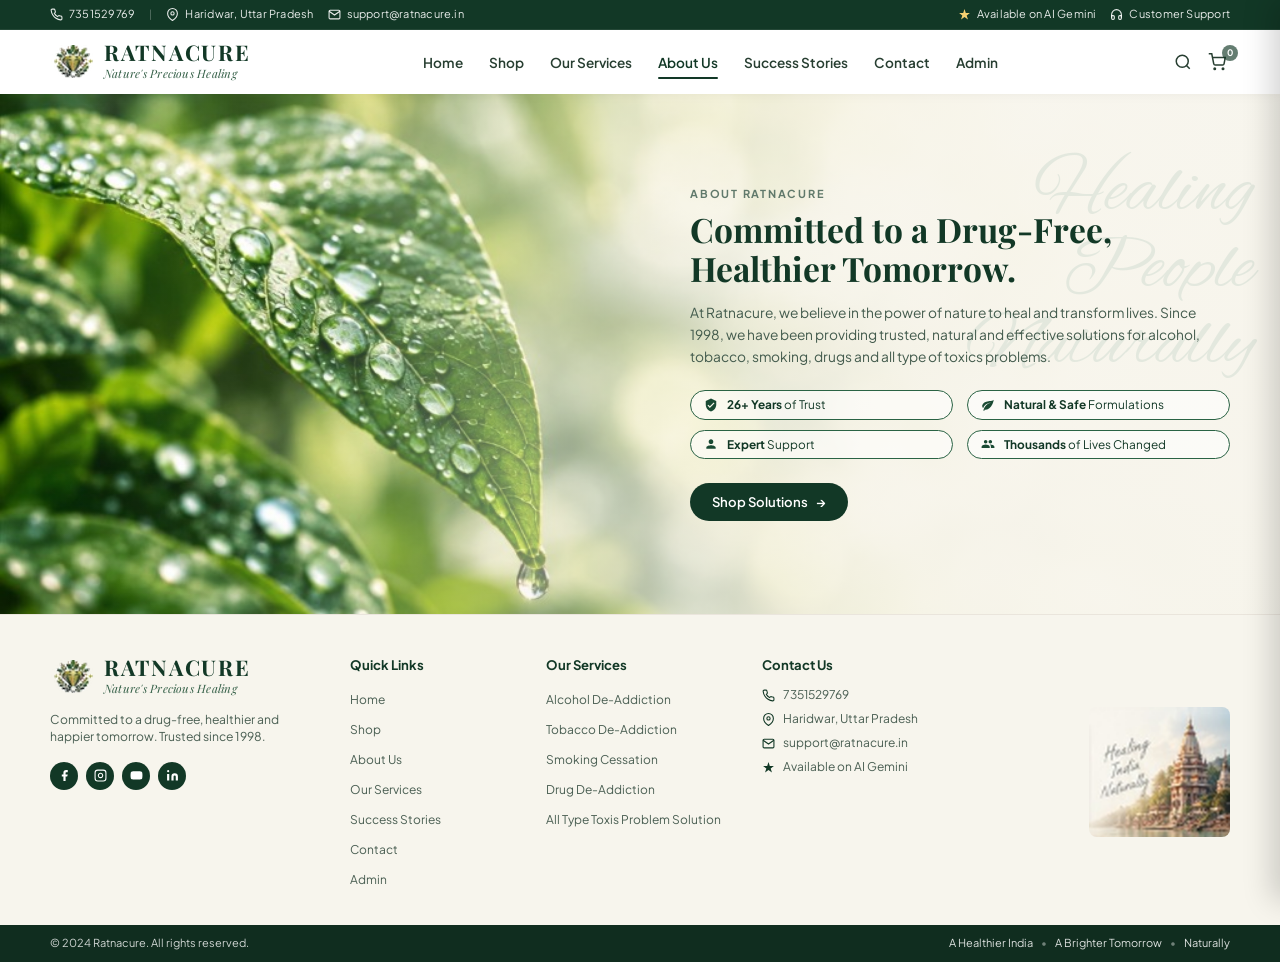
==== commit 7dba7754: "Fix navigation and admin page" ====
--- a/about.html
+++ b/about.html
@@ -79,6 +79,7 @@
             <li><a href="about.html" class="nav-link active">About Us</a></li>
             <li><a href="stories.html" class="nav-link">Success Stories</a></li>
             <li><a href="contact.html" class="nav-link">Contact</a></li>
+            <li><a href="admin.html" class="nav-link">Admin</a></li>
           </ul>
 
           <div class="nav-actions">
@@ -186,25 +187,25 @@
             Committed to a drug-free, healthier and happier tomorrow. Trusted since 1998.
           </p>
           <div class="footer-social-icons">
-            <a href="#" class="social-btn" aria-label="Facebook">
+            <a href="https://www.facebook.com" target="_blank" rel="noreferrer" class="social-btn" aria-label="Facebook">
               <svg viewBox="0 0 24 24" fill="currentColor">
                 <path d="M18 2h-3a5 5 0 0 0-5 5v3H7v4h3v8h4v-8h3l1-4h-4V7a1 1 0 0 1 1-1h3z"/>
               </svg>
             </a>
-            <a href="#" class="social-btn" aria-label="Instagram">
+            <a href="https://www.instagram.com" target="_blank" rel="noreferrer" class="social-btn" aria-label="Instagram">
               <svg viewBox="0 0 24 24" fill="none" stroke="currentColor" stroke-width="2">
                 <rect x="2" y="2" width="20" height="20" rx="5" ry="5"/>
                 <path d="M16 11.37A4 4 0 1 1 12.63 8 4 4 0 0 1 16 11.37z"/>
                 <line x1="17.5" y1="6.5" x2="17.51" y2="6.5"/>
               </svg>
             </a>
-            <a href="#" class="social-btn" aria-label="YouTube">
+            <a href="https://www.youtube.com" target="_blank" rel="noreferrer" class="social-btn" aria-label="YouTube">
               <svg viewBox="0 0 24 24" fill="currentColor">
                 <path d="M22.54 6.42a2.78 2.78 0 0 0-1.94-2C18.88 4 12 4 12 4s-6.88 0-8.6.46a2.78 2.78 0 0 0-1.94 2A29 29 0 0 0 1 11.75a29 29 0 0 0 .46 5.33A2.78 2.78 0 0 0 3.4 19c1.72.46 8.6.46 8.6.46s6.88 0 8.6-.46a2.78 2.78 0 0 0 1.94-2 29 29 0 0 0 .46-5.25 29 29 0 0 0-.46-5.33z"/>
                 <polygon points="9.75 15.02 15.5 11.75 9.75 8.48 9.75 15.02" fill="#fff"/>
               </svg>
             </a>
-            <a href="#" class="social-btn" aria-label="LinkedIn">
+            <a href="https://www.linkedin.com" target="_blank" rel="noreferrer" class="social-btn" aria-label="LinkedIn">
               <svg viewBox="0 0 24 24" fill="currentColor">
                 <path d="M16 8a6 6 0 0 1 6 6v7h-4v-7a2 2 0 0 0-2-2 2 2 0 0 0-2 2v7h-4v-7a6 6 0 0 1 6-6zM2 9h4v12H2zM4 2a2 2 0 1 1-2 2 2 2 0 0 1 2-2z"/>
               </svg>
@@ -221,6 +222,7 @@
             <li><a href="services.html">Our Services</a></li>
             <li><a href="stories.html">Success Stories</a></li>
             <li><a href="contact.html">Contact</a></li>
+            <li><a href="admin.html">Admin</a></li>
           </ul>
         </div>
 
